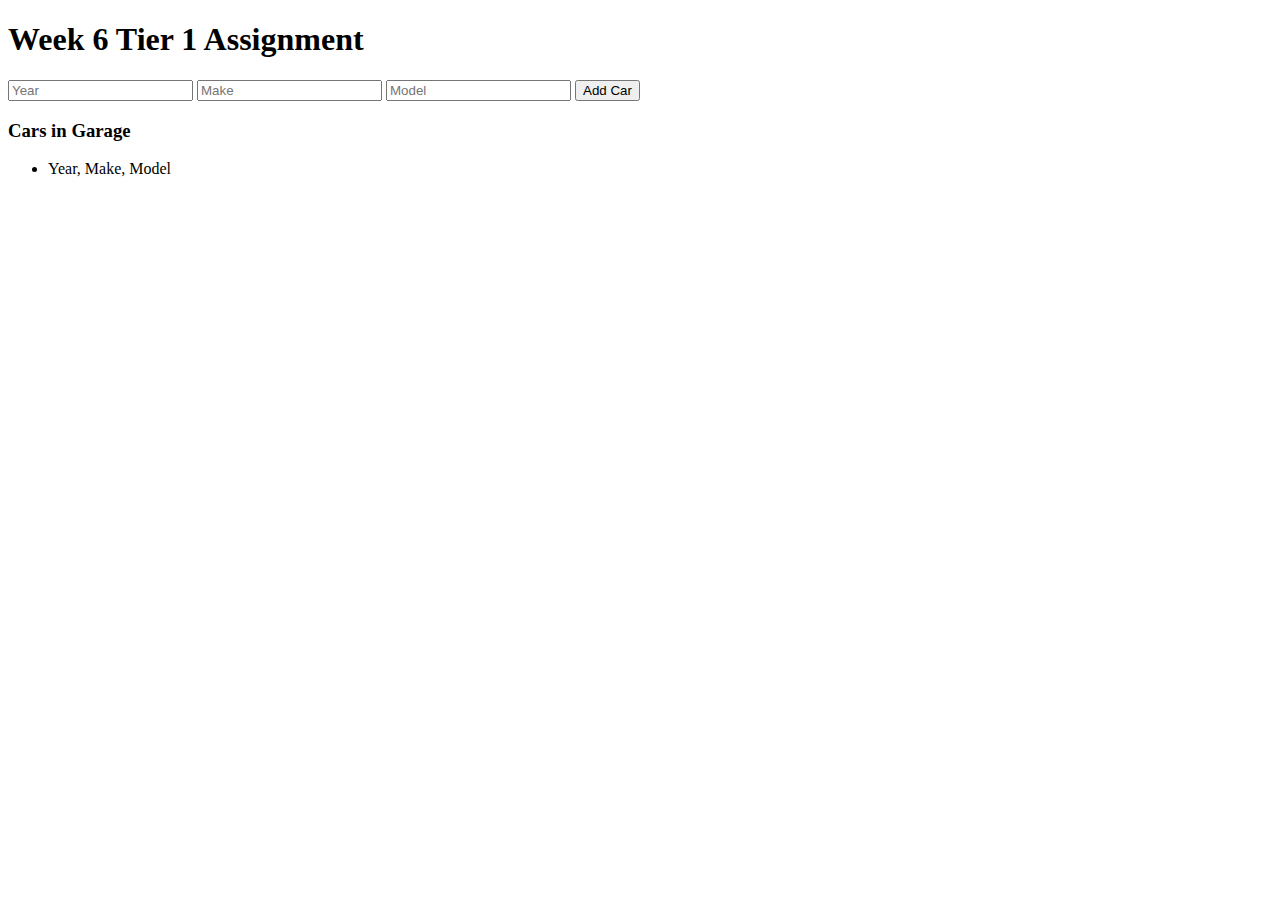
==== assignment/scripts/index.html @ 055994af "sourced css & jQ pages and added inputs to HTML" ====
<!DOCTYPE html>
<html>

<head>
  <meta charset="utf-8">

  <title>Week 6 Tier 1 Assignment</title>
</head>

<body>
  <h1>Week 6 Tier 1 Assignment</h1>
  <input type="text" placeholder="Year" id="yearInput">
  <input type="text" placeholder="Make" id="makeInput">
  <input type="text" placeholder="Model" id="modelInput">
  <button id="addCarButton">Add Car</button>
  <h3>Cars in Garage</h3>
  <ul id="carsOutput">
    <li>Year, Make, Model</li>
  </ul>

</body>
<script src="jQuery.js"></script>
<script src="client.js" charset="utf-8"></script>
<link rel="stylesheet" href="style.css">

</html>
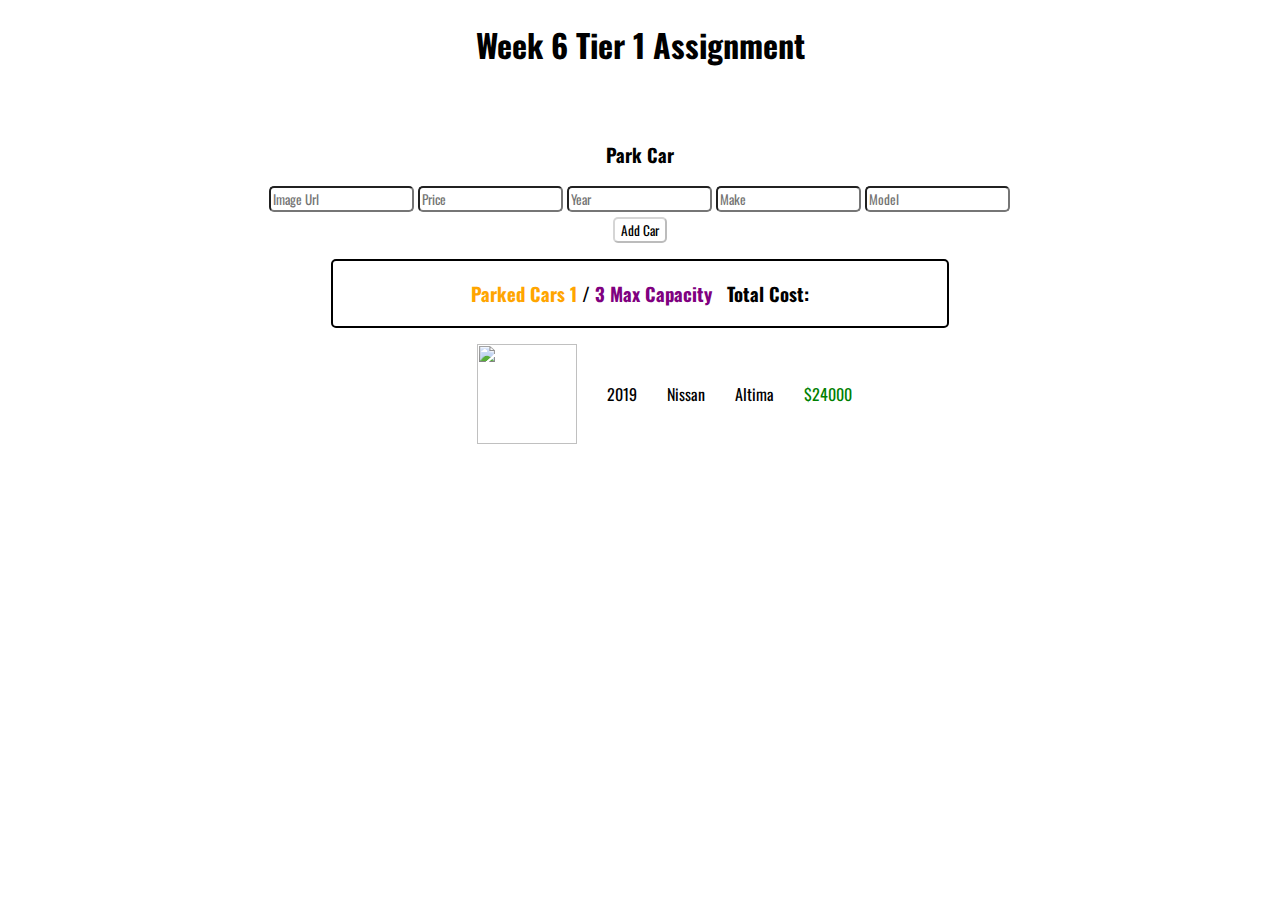
==== commit 36ff81a8: "Added a display count and inventory list to Js and HTML" ====
--- a/assignment/scripts/index.html
+++ b/assignment/scripts/index.html
@@ -3,24 +3,37 @@
 
 <head>
   <meta charset="utf-8">
-
   <title>Week 6 Tier 1 Assignment</title>
 </head>
 
 <body>
-  <h1>Week 6 Tier 1 Assignment</h1>
-  <input type="text" placeholder="Year" id="yearInput">
-  <input type="text" placeholder="Make" id="makeInput">
-  <input type="text" placeholder="Model" id="modelInput">
-  <button id="addCarButton">Add Car</button>
-  <h3>Cars in Garage</h3>
-  <ul id="carsOutput">
-    <li>Year, Make, Model</li>
-  </ul>
-
+  <div id="header">
+    <h1>Week 6 Tier 1 Assignment</h1>
+  </div>
+  <div id="allThingsCarContainer">
+    <div id="formContainer">
+      <h3 id="FormTitle">Park Car</h3>
+      <input type="url" placeholder="Image Url" id="imageUrlInput">
+      <input type="number" placeholder="Price" id="priceInput">
+      <input type="text" placeholder="Year" id="yearInput">
+      <input type="text" placeholder="Make" id="makeInput">
+      <input type="text" placeholder="Model" id="modelInput">
+      <button id="addCarButton" disabled="disabled">Add Car</button>
+      <p id="formError" class="error"></p>
+      <p id="parkingError" class="error"></p>
+    </div>
+    <div id="parkedCarsAndMaxCapacity">
+      <h3 id="ratio">
+        <span id="parkedCarSide">Parked Cars <span id="parkedCarsNumber"></span></span> /
+        <span id="maxCapacitySide"> <span id="maxCapacityNumber"></span> Max Capacity </span>
+        <span id=space></span>Total Cost: <span id="totalCarCost"></span>
+      </h3>
+    </div>
+    <ul id="carsOutput">
+    </ul>
+  </div>
 </body>
 <script src="jQuery.js"></script>
 <script src="client.js" charset="utf-8"></script>
 <link rel="stylesheet" href="style.css">
-
-</html>+<link href="https://fonts.googleapis.com/css2?family=Oswald&display=swap" rel="stylesheet">--- a/assignment/scripts/style.css
+++ b/assignment/scripts/style.css
@@ -0,0 +1,82 @@
+html { 
+    background: url("https://tinyurl.com/yacwo7ya") no-repeat center center fixed; 
+    background-size: cover;
+}
+body{
+    font-family: 'Oswald', sans-serif;    
+}
+#header {
+    font-family: 'Oswald', sans-serif;
+    color: #000000;
+    text-align: center;
+    /* position: fixed; */
+}
+#allThingsCarContainer {
+    /* background: white;
+    opacity: .7; */
+    
+    border-radius: 10px;
+    padding: 32px;
+    width: 60%;
+    margin: auto;
+}
+#formContainer{
+    text-align: center;
+}
+#addCarButton {
+    margin-top: 5px;
+    font-family: 'Oswald', sans-serif;
+    background: white;
+    color: #000000;
+    border-radius: 5px;
+}
+input {
+    font-family: 'Oswald', sans-serif;
+    background: white;
+    border-radius: 5px;
+}
+.errorRed {
+    color: red;
+}
+#parkedCarsAndMaxCapacity{
+    text-align: center;
+    border-radius: 5px;
+    border: solid  black 2px;
+    margin-left: 70px;
+    margin-right: 70px;
+    background: white;
+   
+}
+
+#parkedCarSide {
+color: orange;
+}
+
+#maxCapacitySide {
+color:purple
+}
+img {
+    width: 100px;
+    height: 100px;
+}
+#carsOutput {
+    color: white;
+}
+li{
+    background: white;
+    border-radius: 10px;
+    color: #000000;
+    margin: 10px ;
+    display:flex;
+    align-items: center;
+    justify-content: center;
+    grid-column-gap: 10px
+}
+ul {
+margin-left: 10px;}
+#money {
+    color: green;
+}
+#space {
+    margin-left: 10px;
+}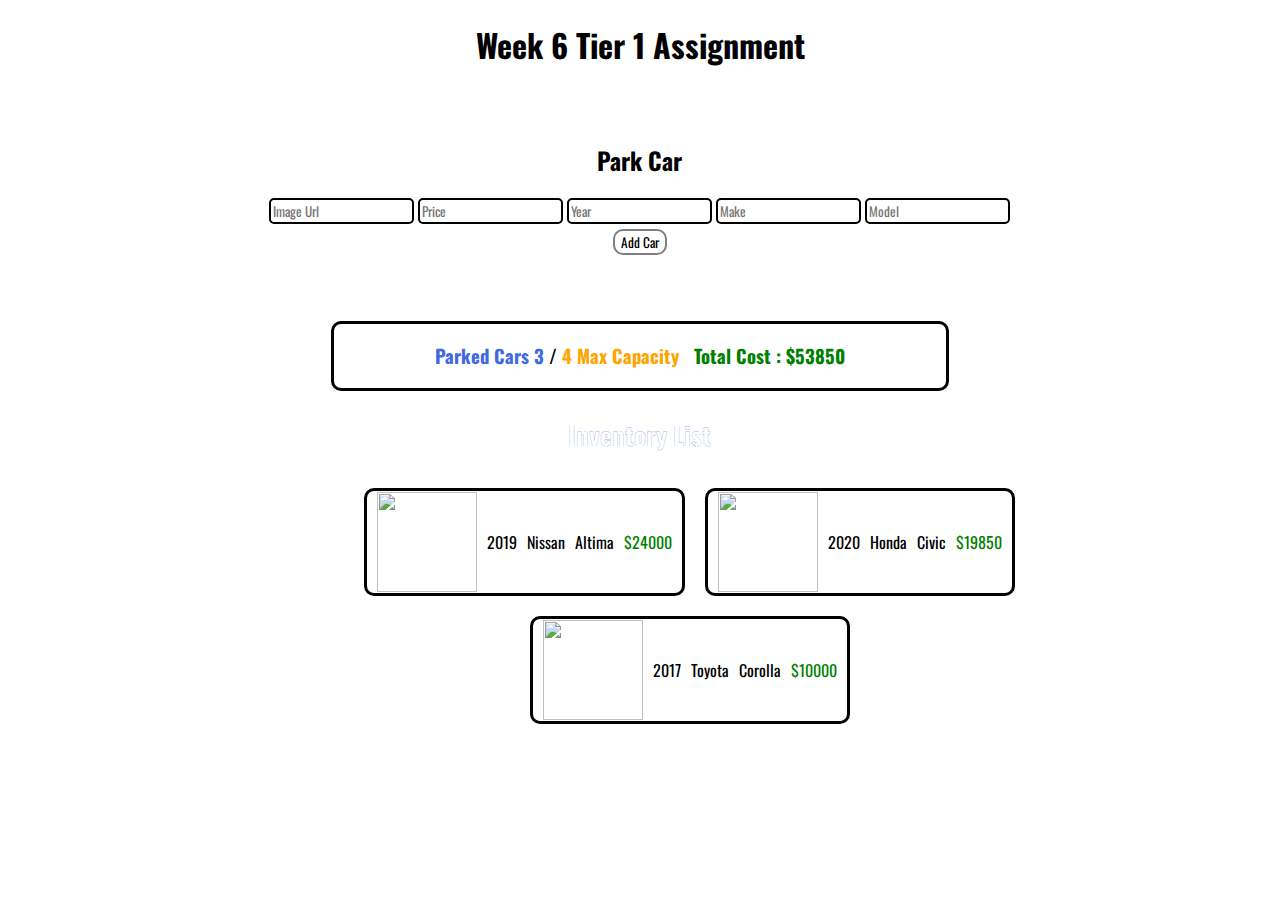
==== commit 3e888ff9: "Added Sum function for total car cost" ====
--- a/assignment/scripts/index.html
+++ b/assignment/scripts/index.html
@@ -12,7 +12,7 @@
   </div>
   <div id="allThingsCarContainer">
     <div id="formContainer">
-      <h3 id="FormTitle">Park Car</h3>
+      <h2 id="formTitle">Park Car</h2>
       <input type="url" placeholder="Image Url" id="imageUrlInput">
       <input type="number" placeholder="Price" id="priceInput">
       <input type="text" placeholder="Year" id="yearInput">
@@ -26,14 +26,16 @@
       <h3 id="ratio">
         <span id="parkedCarSide">Parked Cars <span id="parkedCarsNumber"></span></span> /
         <span id="maxCapacitySide"> <span id="maxCapacityNumber"></span> Max Capacity </span>
-        <span id=space></span>Total Cost: <span id="totalCarCost"></span>
+        <span id=space></span> <span id=totalCostGreen> Total Cost : <span id="totalCarCost"></span></span>
       </h3>
     </div>
-    <ul id="carsOutput">
+    <h3 id="inventoryListTitle">Inventory List</h3>
+    <ul id="carsOutput" class="element">
     </ul>
   </div>
 </body>
 <script src="jQuery.js"></script>
+<link rel="stylesheet" href="//code.jquery.com/ui/1.12.1/themes/base/jquery-ui.css">
 <script src="client.js" charset="utf-8"></script>
 <link rel="stylesheet" href="style.css">
 <link href="https://fonts.googleapis.com/css2?family=Oswald&display=swap" rel="stylesheet">--- a/assignment/scripts/style.css
+++ b/assignment/scripts/style.css
@@ -9,7 +9,6 @@
     font-family: 'Oswald', sans-serif;
     color: #000000;
     text-align: center;
-    /* position: fixed; */
 }
 #allThingsCarContainer {
     /* background: white;
@@ -20,6 +19,9 @@
     width: 60%;
     margin: auto;
 }
+#formTitle{
+    color: black;
+}
 #formContainer{
     text-align: center;
 }
@@ -29,31 +31,31 @@
     background: white;
     color: #000000;
     border-radius: 5px;
+    border-radius: 10px;
+    border: solid grey 2px;
 }
 input {
     font-family: 'Oswald', sans-serif;
     background: white;
     border-radius: 5px;
-}
-.errorRed {
-    color: red;
+    border: solid  black 2px;
+
 }
 #parkedCarsAndMaxCapacity{
     text-align: center;
-    border-radius: 5px;
-    border: solid  black 2px;
+    border-radius: 10px;
+    border: solid  black 3px;
     margin-left: 70px;
     margin-right: 70px;
     background: white;
+    padding: 0px 20px;
    
 }
-
 #parkedCarSide {
-color: orange;
+color: royalblue;
 }
-
 #maxCapacitySide {
-color:purple
+color:orange
 }
 img {
     width: 100px;
@@ -65,18 +67,75 @@
 li{
     background: white;
     border-radius: 10px;
+    border: solid  black 3px;
     color: #000000;
     margin: 10px ;
     display:flex;
     align-items: center;
     justify-content: center;
-    grid-column-gap: 10px
+    flex-wrap: wrap;
+    padding: 1px 10px
 }
 ul {
-margin-left: 10px;}
+    display:flex;
+    align-items: center;
+    justify-content: center;
+    margin: 10px;
+    flex-wrap: wrap;
+}
 #money {
     color: green;
 }
 #space {
     margin-left: 10px;
-}+}
+#formError {
+    /* background-color: white; */
+    color: white;
+    display: flex;
+    align-items: center;
+    justify-content: center;
+    flex-wrap: wrap;
+    font-size: 20px;
+    -webkit-text-stroke: .5px red;
+    }
+#parkingError {
+    color: white;
+    display: flex;
+    align-items: center;
+    justify-content: center;
+    flex-wrap: wrap;
+    font-size: 23px;
+    -webkit-text-stroke: .5px red;
+
+}
+#inventoryListTitle {
+    text-align: center;
+    color: white;
+    font-size: 25px;
+    -webkit-text-stroke: .2px royalblue;
+
+}
+#totalCostGreen{
+    color: green
+}
+.element {
+    width: 100%;
+    height: 100%;
+    animation: pulse 5s infinite;
+  }
+  
+  @keyframes pulse {
+    0% {
+      background-color: #001F3F;
+    }
+    100% {
+      background-color: #FF4136;
+    }
+  }
+  
+  html,
+  body {
+    height: 100%;
+  }
+  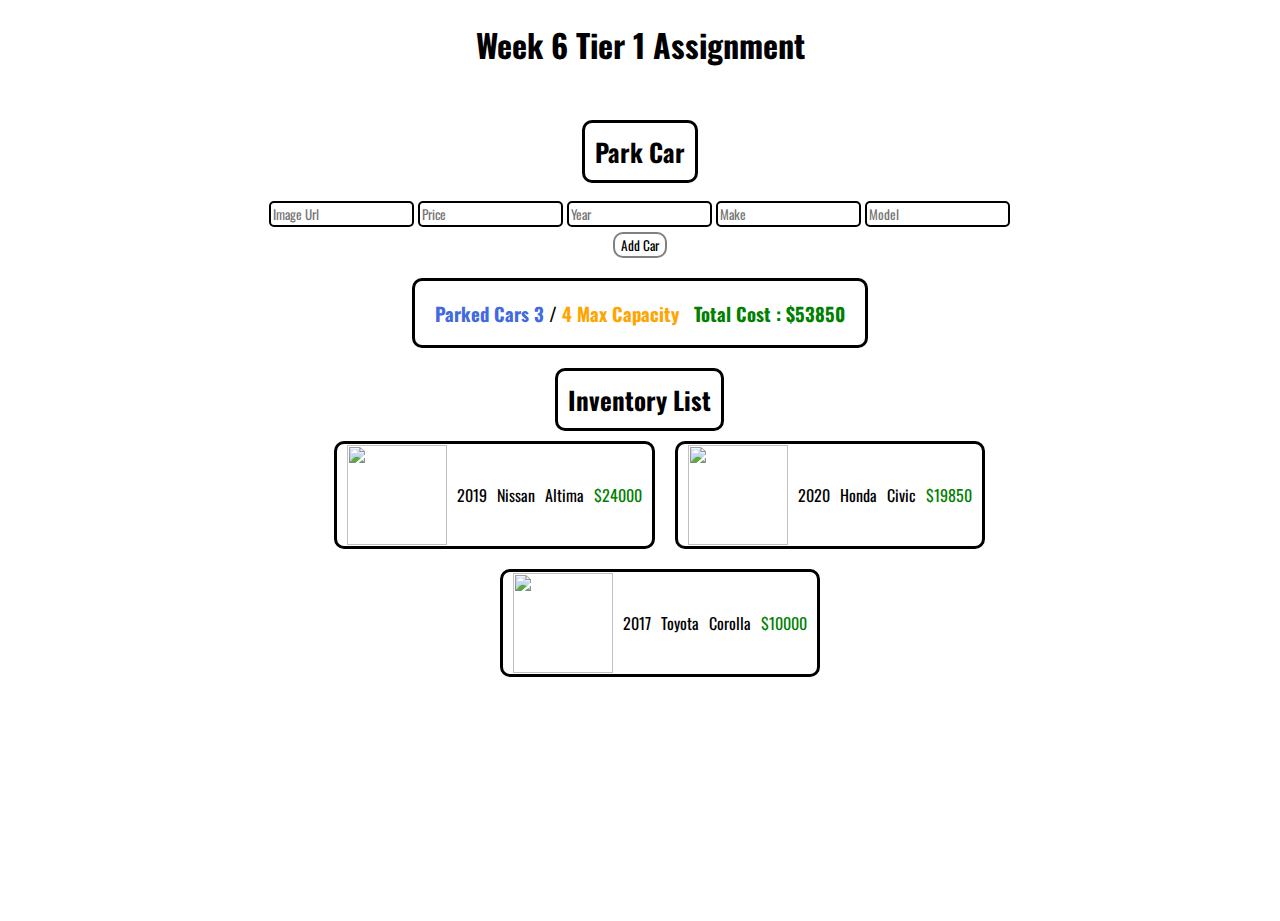
==== commit f0ad2654: "Added Animation function and changed CSS specs" ====
--- a/assignment/scripts/index.html
+++ b/assignment/scripts/index.html
@@ -12,7 +12,9 @@
   </div>
   <div id="allThingsCarContainer">
     <div id="formContainer">
+      <span id="carParkedNotice"></span><br><br>
       <h2 id="formTitle">Park Car</h2>
+      <span id="carParkedNotice"></span><br><br>
       <input type="url" placeholder="Image Url" id="imageUrlInput">
       <input type="number" placeholder="Price" id="priceInput">
       <input type="text" placeholder="Year" id="yearInput">
@@ -30,7 +32,7 @@
       </h3>
     </div>
     <h3 id="inventoryListTitle">Inventory List</h3>
-    <ul id="carsOutput" class="element">
+    <ul id="carsOutput">
     </ul>
   </div>
 </body>
--- a/assignment/scripts/style.css
+++ b/assignment/scripts/style.css
@@ -9,6 +9,7 @@
     font-family: 'Oswald', sans-serif;
     color: #000000;
     text-align: center;
+    margin-bottom: -50px;
 }
 #allThingsCarContainer {
     /* background: white;
@@ -21,6 +22,15 @@
 }
 #formTitle{
     color: black;
+    text-align: center;
+    border-radius: 10px;
+    border: solid  black 3px;
+    font-size: 25px;
+    padding: 10px;
+    background-color: white;
+    width: fit-content;    
+    margin: auto;   
+    margin-bottom: -30px;
 }
 #formContainer{
     text-align: center;
@@ -43,12 +53,13 @@
 }
 #parkedCarsAndMaxCapacity{
     text-align: center;
+    align-content: center;
     border-radius: 10px;
-    border: solid  black 3px;
-    margin-left: 70px;
-    margin-right: 70px;
+    border: solid   3px;
+    margin: auto;
     background: white;
     padding: 0px 20px;
+    width: fit-content;
    
 }
 #parkedCarSide {
@@ -80,7 +91,7 @@
     display:flex;
     align-items: center;
     justify-content: center;
-    margin: 10px;
+    margin: auto;
     flex-wrap: wrap;
 }
 #money {
@@ -91,29 +102,42 @@
 }
 #formError {
     /* background-color: white; */
-    color: white;
-    display: flex;
-    align-items: center;
-    justify-content: center;
-    flex-wrap: wrap;
+    text-align: center;
+    color: black;
+    border-radius: 10px;
     font-size: 20px;
-    -webkit-text-stroke: .5px red;
+    background-color: white;
+    width: fit-content;    
+    margin: auto;   
+    margin-top: 20px;
+
+    /* -webkit-text-stroke: .5px red; */
     }
 #parkingError {
-    color: white;
-    display: flex;
-    align-items: center;
-    justify-content: center;
-    flex-wrap: wrap;
-    font-size: 23px;
-    -webkit-text-stroke: .5px red;
+    text-align: center;
+    color: black;
+    border-radius: 10px;
+    font-size: 20px;
+    background-color: white;
+    width: fit-content;    
+    margin: auto;   
+    margin-top: 20px;
+    margin-bottom: 20px;
+    /* -webkit-text-stroke: .5px red; */
 
 }
 #inventoryListTitle {
     text-align: center;
-    color: white;
+    color: black;
+    border-radius: 10px;
+    border: solid  black 3px;
     font-size: 25px;
-    -webkit-text-stroke: .2px royalblue;
+    padding: 10px;
+    background-color: white;
+    width: fit-content;    
+    margin: auto;   
+    margin-top: 20px;
+/* -webkit-text-stroke: .2px royalblue; */
 
 }
 #totalCostGreen{
@@ -138,4 +162,9 @@
   body {
     height: 100%;
   }
-  +  #carParkedNotice {
+      color: white;
+      border-radius: 10px;
+      margin-top: 20px;
+      padding: 10px
+  }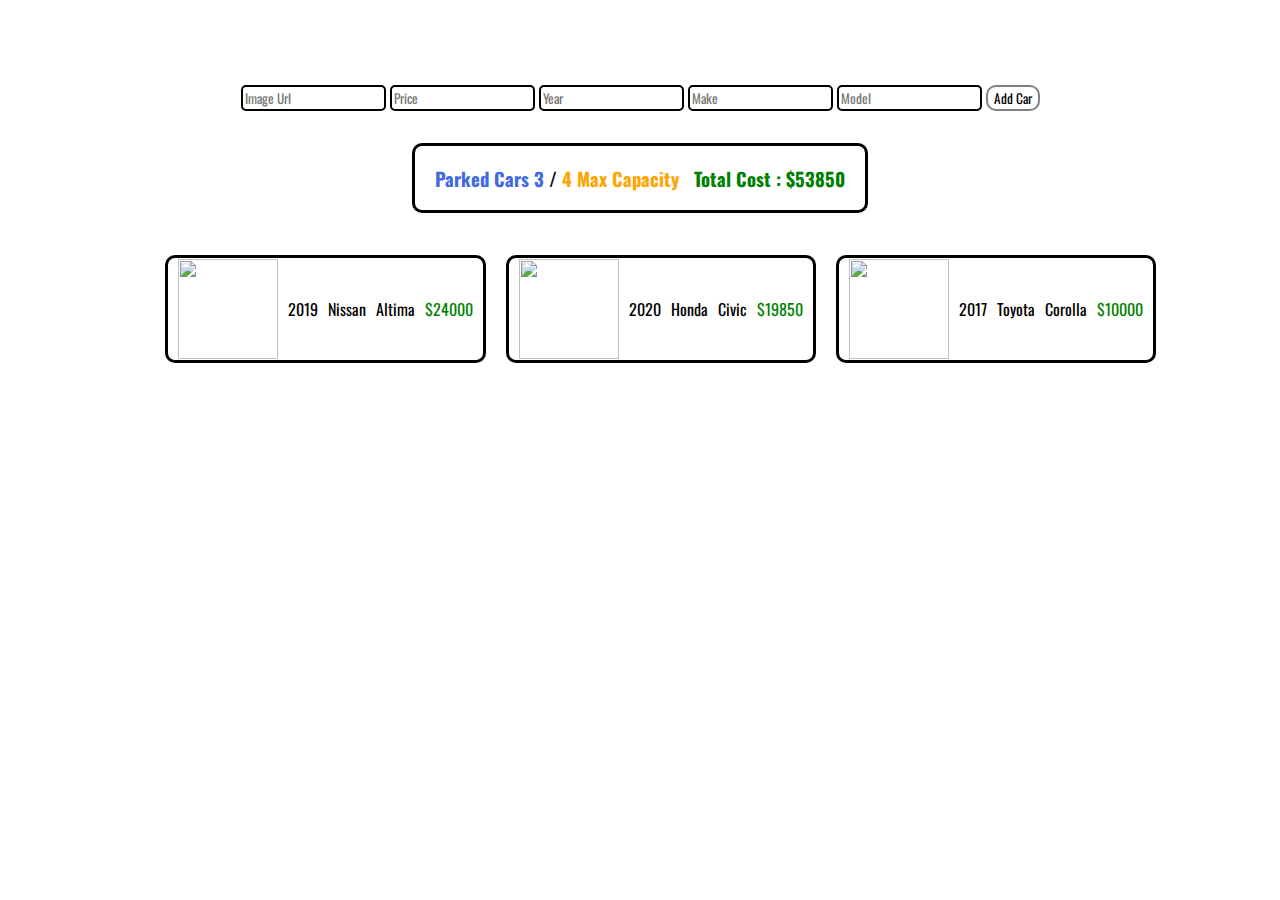
==== commit 56e7785a: "Took away headers and mac capacity prompt message" ====
--- a/assignment/scripts/index.html
+++ b/assignment/scripts/index.html
@@ -7,23 +7,17 @@
 </head>
 
 <body>
-  <div id="header">
-    <h1>Week 6 Tier 1 Assignment</h1>
+  <header><span id="carParkedNotice"></span>
+    <span id="formError"></span><br></header>
+  <div id="formContainer">
+    <input type="url" placeholder="Image Url" id="imageUrlInput">
+    <input type="number" placeholder="Price" id="priceInput">
+    <input type="text" placeholder="Year" id="yearInput">
+    <input type="text" placeholder="Make" id="makeInput">
+    <input type="text" placeholder="Model" id="modelInput">
+    <button id="addCarButton" disabled="disabled">Add Car</button>
   </div>
   <div id="allThingsCarContainer">
-    <div id="formContainer">
-      <span id="carParkedNotice"></span><br><br>
-      <h2 id="formTitle">Park Car</h2>
-      <span id="carParkedNotice"></span><br><br>
-      <input type="url" placeholder="Image Url" id="imageUrlInput">
-      <input type="number" placeholder="Price" id="priceInput">
-      <input type="text" placeholder="Year" id="yearInput">
-      <input type="text" placeholder="Make" id="makeInput">
-      <input type="text" placeholder="Model" id="modelInput">
-      <button id="addCarButton" disabled="disabled">Add Car</button>
-      <p id="formError" class="error"></p>
-      <p id="parkingError" class="error"></p>
-    </div>
     <div id="parkedCarsAndMaxCapacity">
       <h3 id="ratio">
         <span id="parkedCarSide">Parked Cars <span id="parkedCarsNumber"></span></span> /
@@ -31,10 +25,9 @@
         <span id=space></span> <span id=totalCostGreen> Total Cost : <span id="totalCarCost"></span></span>
       </h3>
     </div>
-    <h3 id="inventoryListTitle">Inventory List</h3>
-    <ul id="carsOutput">
-    </ul>
   </div>
+  <ul id="carsOutput">
+  </ul>
 </body>
 <script src="jQuery.js"></script>
 <link rel="stylesheet" href="//code.jquery.com/ui/1.12.1/themes/base/jquery-ui.css">
--- a/assignment/scripts/style.css
+++ b/assignment/scripts/style.css
@@ -4,52 +4,6 @@
 }
 body{
     font-family: 'Oswald', sans-serif;    
-}
-#header {
-    font-family: 'Oswald', sans-serif;
-    color: #000000;
-    text-align: center;
-    margin-bottom: -50px;
-}
-#allThingsCarContainer {
-    /* background: white;
-    opacity: .7; */
-    
-    border-radius: 10px;
-    padding: 32px;
-    width: 60%;
-    margin: auto;
-}
-#formTitle{
-    color: black;
-    text-align: center;
-    border-radius: 10px;
-    border: solid  black 3px;
-    font-size: 25px;
-    padding: 10px;
-    background-color: white;
-    width: fit-content;    
-    margin: auto;   
-    margin-bottom: -30px;
-}
-#formContainer{
-    text-align: center;
-}
-#addCarButton {
-    margin-top: 5px;
-    font-family: 'Oswald', sans-serif;
-    background: white;
-    color: #000000;
-    border-radius: 5px;
-    border-radius: 10px;
-    border: solid grey 2px;
-}
-input {
-    font-family: 'Oswald', sans-serif;
-    background: white;
-    border-radius: 5px;
-    border: solid  black 2px;
-
 }
 #parkedCarsAndMaxCapacity{
     text-align: center;
@@ -60,13 +14,72 @@
     background: white;
     padding: 0px 20px;
     width: fit-content;
-   
 }
 #parkedCarSide {
 color: royalblue;
 }
 #maxCapacitySide {
 color:orange
+}
+#carParkedNotice {
+    color: white;
+    border-radius: 10px;
+    padding: 5px;
+    margin-bottom: -40px;
+}
+.element {
+    width: 100%;
+    height: 100%;
+    animation: pulse 5s infinite;
+}
+@keyframes pulse {
+    0% {
+      background-color: #001F3F;
+    }
+    100% {
+      background-color: #FF4136;
+    }
+}
+header {
+    text-align: center;
+    margin-bottom: 20px;
+    margin-top: 30px;
+}
+#formError {
+    /* text-align: center; */
+    color: black;
+    border-radius: 10px;
+    font-size: 20px;
+    background-color: white;
+    width: fit-content;  
+    margin: auto;  
+    /* -webkit-text-stroke: .5px red; */
+    /* This webkit outlines the text */
+}
+#allThingsCarContainer {
+    /* background: white;
+    opacity: .7; */
+    border-radius: 10px;
+    padding: 32px;
+    width: 60%;
+    margin: auto;
+}
+#formContainer{
+    text-align: center;
+}
+#addCarButton {
+    margin-top: 5px;
+    font-family: 'Oswald', sans-serif;
+    background: white;
+    color: #000000;
+    border-radius: 10px;
+    border: solid grey 2px;
+}
+input{
+    font-family: 'Oswald', sans-serif;
+    background: white;
+    border-radius: 5px;
+    border: solid  black 2px;
 }
 img {
     width: 100px;
@@ -100,71 +113,7 @@
 #space {
     margin-left: 10px;
 }
-#formError {
-    /* background-color: white; */
-    text-align: center;
-    color: black;
-    border-radius: 10px;
-    font-size: 20px;
-    background-color: white;
-    width: fit-content;    
-    margin: auto;   
-    margin-top: 20px;
 
-    /* -webkit-text-stroke: .5px red; */
-    }
-#parkingError {
-    text-align: center;
-    color: black;
-    border-radius: 10px;
-    font-size: 20px;
-    background-color: white;
-    width: fit-content;    
-    margin: auto;   
-    margin-top: 20px;
-    margin-bottom: 20px;
-    /* -webkit-text-stroke: .5px red; */
-
-}
-#inventoryListTitle {
-    text-align: center;
-    color: black;
-    border-radius: 10px;
-    border: solid  black 3px;
-    font-size: 25px;
-    padding: 10px;
-    background-color: white;
-    width: fit-content;    
-    margin: auto;   
-    margin-top: 20px;
-/* -webkit-text-stroke: .2px royalblue; */
-
-}
 #totalCostGreen{
     color: green
-}
-.element {
-    width: 100%;
-    height: 100%;
-    animation: pulse 5s infinite;
-  }
-  
-  @keyframes pulse {
-    0% {
-      background-color: #001F3F;
-    }
-    100% {
-      background-color: #FF4136;
-    }
-  }
-  
-  html,
-  body {
-    height: 100%;
-  }
-  #carParkedNotice {
-      color: white;
-      border-radius: 10px;
-      margin-top: 20px;
-      padding: 10px
-  }+}